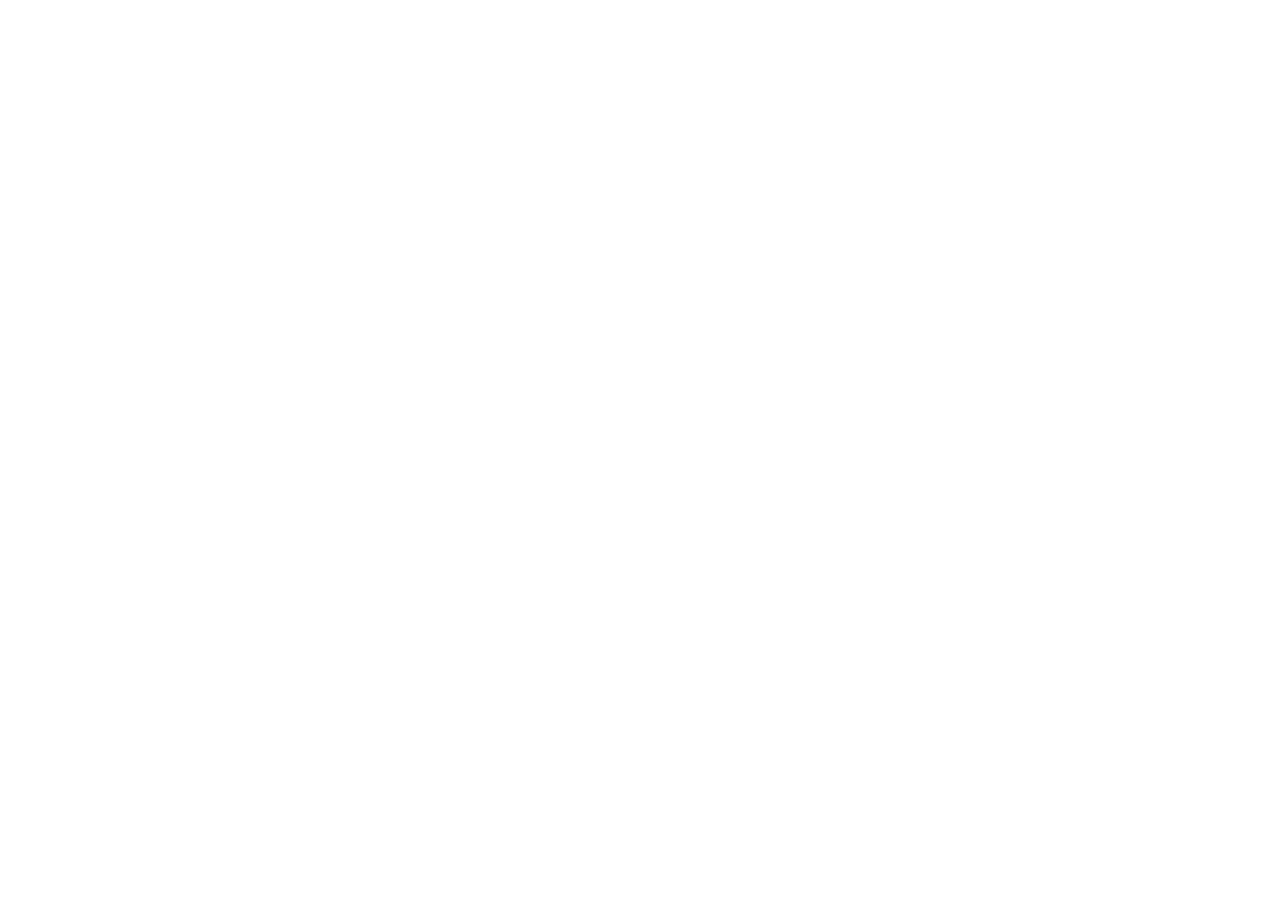
==== Gioco-quadrati/index.html @ c110267a "Inizializzato esercizio e creato cartelle" ====
<!DOCTYPE html>
<html>
    <head>
        <meta charset="utf-8">
        <meta name="viewport" content="width=device-width, initial-scale=1">
        <title>Gioco quadratini</title>
        <meta name="description" content="Impariamo Java...Script xD">
        <meta name="author" content="Sabry">
        <link rel="stylesheet" href="css/style.css">
        <link href="https://fonts.googleapis.com/css2?family=Romanesco&display=swap" rel="stylesheet"> 
        <script
			  src="https://code.jquery.com/jquery-3.5.0.min.js"
			  integrity="sha256-xNzN2a4ltkB44Mc/Jz3pT4iU1cmeR0FkXs4pru/JxaQ="
              crossorigin="anonymous">
        </script>
        <script type="text/javascript" src="js/text.js"></script>
    </head>
    <body></body>
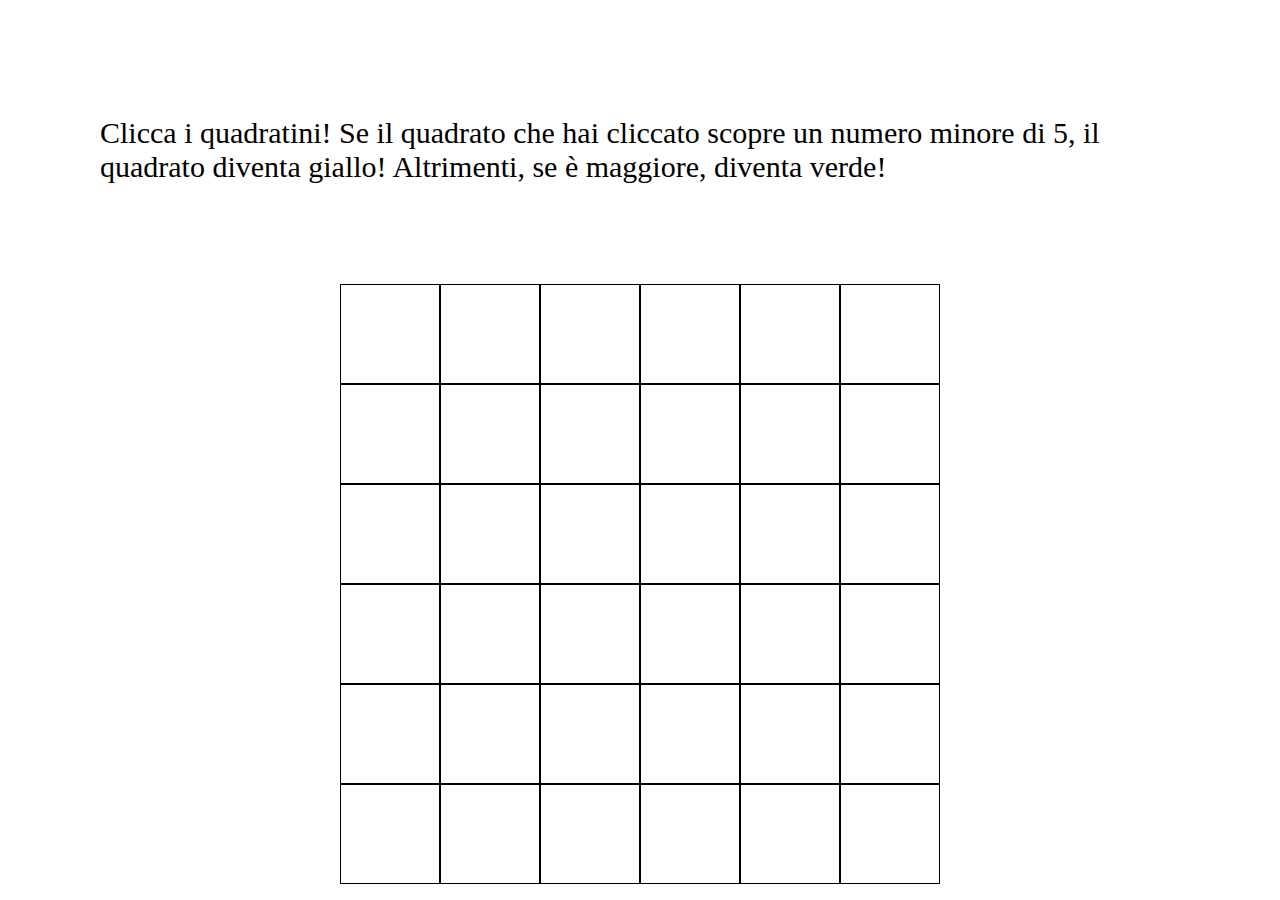
==== commit e5611017: "Live Coding completato, iniziato esercitazione" ====
--- a/Gioco-quadrati/index.html
+++ b/Gioco-quadrati/index.html
@@ -15,4 +15,118 @@
         </script>
         <script type="text/javascript" src="js/text.js"></script>
     </head>
-    <body></body>+    <body>
+        <span id="title">
+            Clicca i quadratini! Se il quadrato che hai cliccato scopre un numero minore di 5, il quadrato diventa giallo! Altrimenti, se è maggiore, diventa verde!
+        </span>
+        <div id="contenitor-square">
+            <div class="square">
+                <div class="numeroAjax"></div>
+            </div>
+            <div class="square">
+                <div class="numeroAjax"></div>
+            </div>
+            <div class="square">
+                <div class="numeroAjax"></div>
+            </div>
+            <div class="square">
+                <div class="numeroAjax"></div>
+            </div>
+            <div class="square">
+                <div class="numeroAjax"></div>
+            </div>
+            <div class="square">
+                <div class="numeroAjax"></div>
+            </div>
+            <div class="square">
+                <div class="numeroAjax"></div>
+            </div>
+            <div class="square">
+                <div class="numeroAjax"></div>
+            </div>
+            <div class="square">
+                <div class="numeroAjax"></div>
+            </div>
+            <div class="square">
+                <div class="numeroAjax"></div>
+            </div>
+            <div class="square">
+                <div class="numeroAjax"></div>
+            </div>
+            <div class="square">
+                <div class="numeroAjax"></div>
+            </div>
+            <div class="square">
+                <div class="numeroAjax"></div>
+            </div>
+            <div class="square">
+                <div class="numeroAjax"></div>
+            </div>
+            <div class="square">
+                <div class="numeroAjax"></div>
+            </div>
+            <div class="square">
+                <div class="numeroAjax"></div>
+            </div>
+            <div class="square">
+                <div class="numeroAjax"></div>
+            </div>
+            <div class="square">
+                <div class="numeroAjax"></div>
+            </div>
+            <div class="square">
+                <div class="numeroAjax"></div>
+            </div>
+            <div class="square">
+                <div class="numeroAjax"></div>
+            </div>
+            <div class="square">
+                <div class="numeroAjax"></div>
+            </div>
+            <div class="square">
+                <div class="numeroAjax"></div>
+            </div>
+            <div class="square">
+                <div class="numeroAjax"></div>
+            </div>
+            <div class="square">
+                <div class="numeroAjax"></div>
+            </div>
+            <div class="square">
+                <div class="numeroAjax"></div>
+            </div>
+            <div class="square">
+                <div class="numeroAjax"></div>
+            </div>
+            <div class="square">
+                <div class="numeroAjax"></div>
+            </div>
+            <div class="square">
+                <div class="numeroAjax"></div>
+            </div>
+            <div class="square">
+                <div class="numeroAjax"></div>
+            </div>
+            <div class="square">
+                <div class="numeroAjax"></div>
+            </div>
+            <div class="square">
+                <div class="numeroAjax"></div>
+            </div>
+            <div class="square">
+                <div class="numeroAjax"></div>
+            </div>
+            <div class="square">
+                <div class="numeroAjax"></div>
+            </div>
+            <div class="square">
+                <div class="numeroAjax"></div>
+            </div>
+            <div class="square">
+                <div class="numeroAjax"></div>
+            </div>
+            <div class="square">
+                <div class="numeroAjax"></div>
+            </div>
+        </div>
+    </body>--- a/Gioco-quadrati/css/style.css
+++ b/Gioco-quadrati/css/style.css
@@ -0,0 +1,43 @@
+*{
+    margin: 0; 
+    padding: 0;
+    box-sizing: border-box;
+}
+
+body{
+    display: flex;
+    justify-content: center;
+    align-items: center;
+    flex-direction: column;
+    height: 100vh;
+}
+
+#title{
+    font-size: 30px;
+    padding: 100px;
+}
+
+#contenitor-square{
+    width: 600px;
+    height: 600px;
+}
+
+.square{
+    width: 100px;
+    height: 100px;
+    float: left;
+    border: 1px solid black;
+    cursor: pointer;
+}
+
+.green{
+    background: green;
+}
+
+.yellow{
+    background: yellow;
+}
+
+.numeroAjax{
+    font-size: 20px;
+}